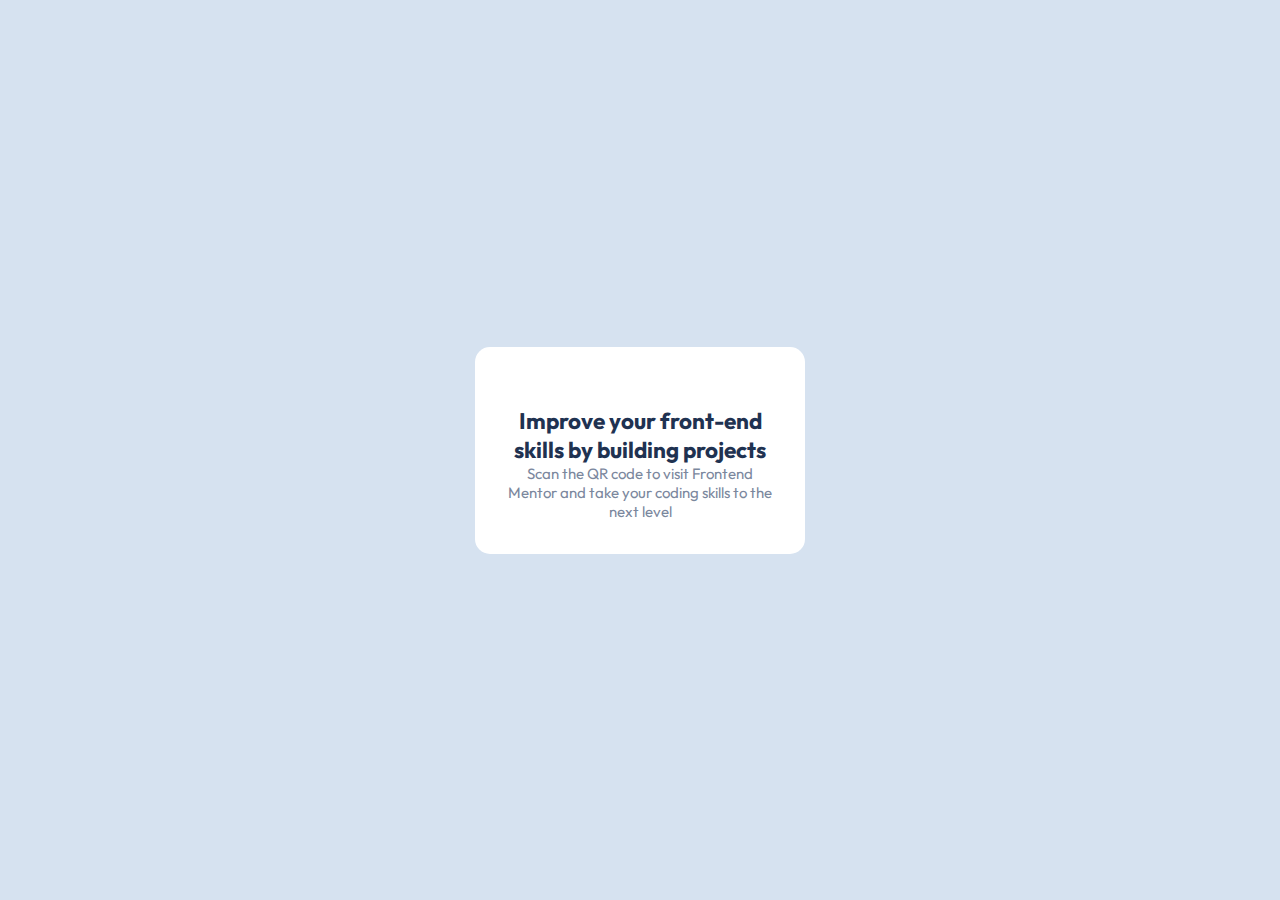
==== index.html @ f70990c5 "Add files via upload" ====
<!DOCTYPE html>
<html lang="en">
<head>
  <meta charset="UTF-8">
  <meta name="viewport" content="width=device-width, initial-scale=1.0"> <!-- displays site properly based on user's device -->
  <link rel="icon" type="image/png" sizes="32x32" href="./images/favicon-32x32.png">
  <title>Frontend Mentor | QR code component</title>
  <link rel="stylesheet" href="style.css">
</head>
<body>
<div class="container">
  <div class="card">
    <img src="images/image-qr-code.png" alt="">
    <div class="text">
      <h2>Improve your front-end skills by building projects</h2>
      <p>  Scan the QR code to visit Frontend Mentor and take your coding 
      skills to the next level</p>
    </div>
  </div>
</div>   
</body>
</html>
---- style.css ----
@import url('https://fonts.googleapis.com/css2?family=Outfit:wght@400;700&family=Public+Sans:wght@300;400&display=swap');
*{
    margin: 0;
    padding: 0;
}
body {
    font-family: 'Outfit', sans-serif;
    background-color: hsl(212, 45%, 89%);
    min-height: 100vh;
    display: flex;
    align-items: center;
    font-size: 15px;
}
.container{
    max-width: 360px;
    margin: 0 auto;
}
.card{
       background-color: hsl(0, 0%, 100%);
       padding: 18px;
       border-radius: 15px;
       text-align: center;
       margin: 0 1em;
}
.card img{
    width: 100%;
    border-radius: 10px;
}
.text{
       padding: 22px 10px;
       text-align: center;
}
.text{
       color: hsl(218, 44%, 22%);
       padding-bottom: 15px;
}
.text p{
       color: hsl(220, 15%, 55%)
}
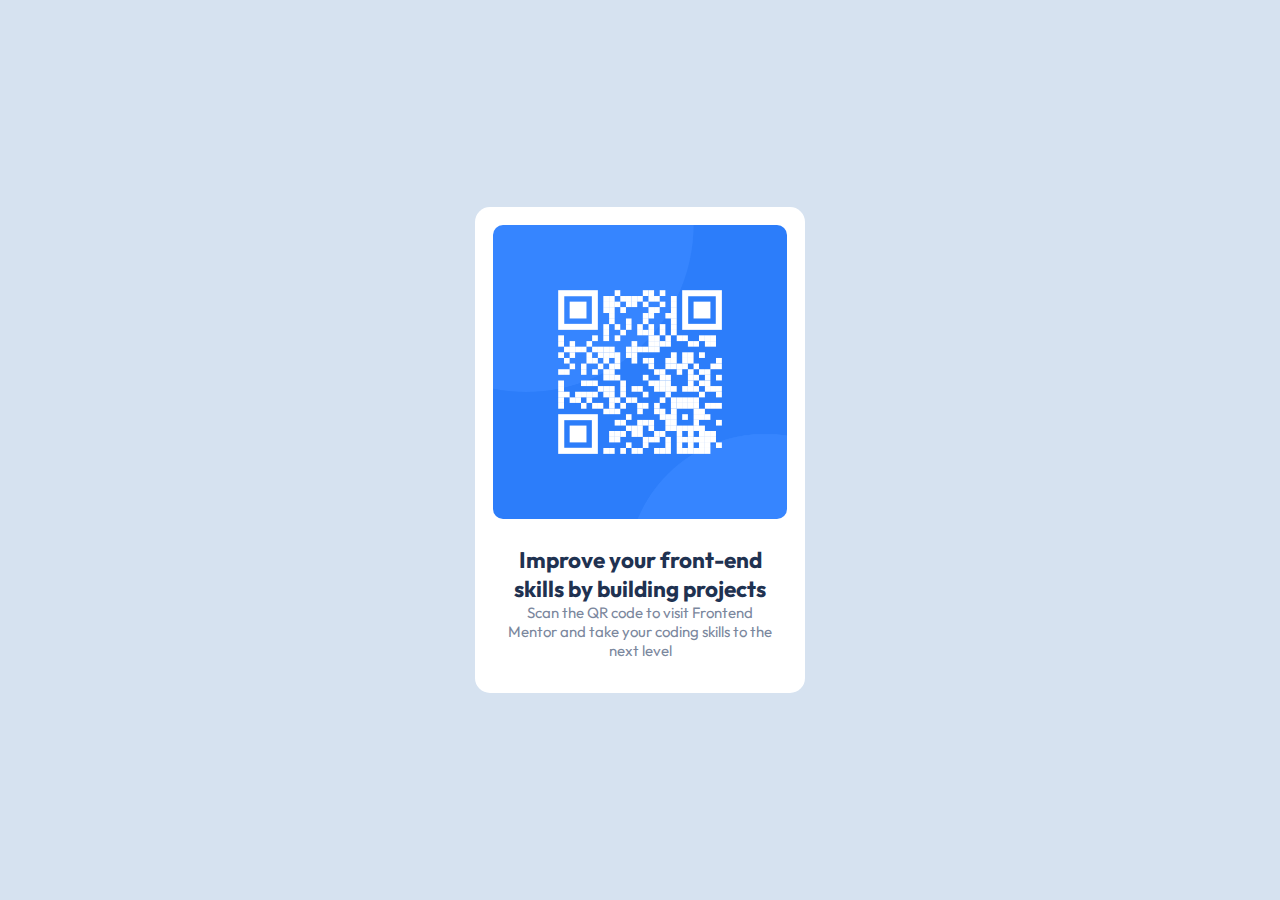
==== commit 77d486ba: "Update index.html" ====
--- a/index.html
+++ b/index.html
@@ -10,7 +10,7 @@
 <body>
 <div class="container">
   <div class="card">
-    <img src="images/image-qr-code.png" alt="">
+    <img src="qr-code-component-main/images/image-qr-code.png" alt="">
     <div class="text">
       <h2>Improve your front-end skills by building projects</h2>
       <p>  Scan the QR code to visit Frontend Mentor and take your coding 
@@ -19,4 +19,4 @@
   </div>
 </div>   
 </body>
-</html>+</html>
